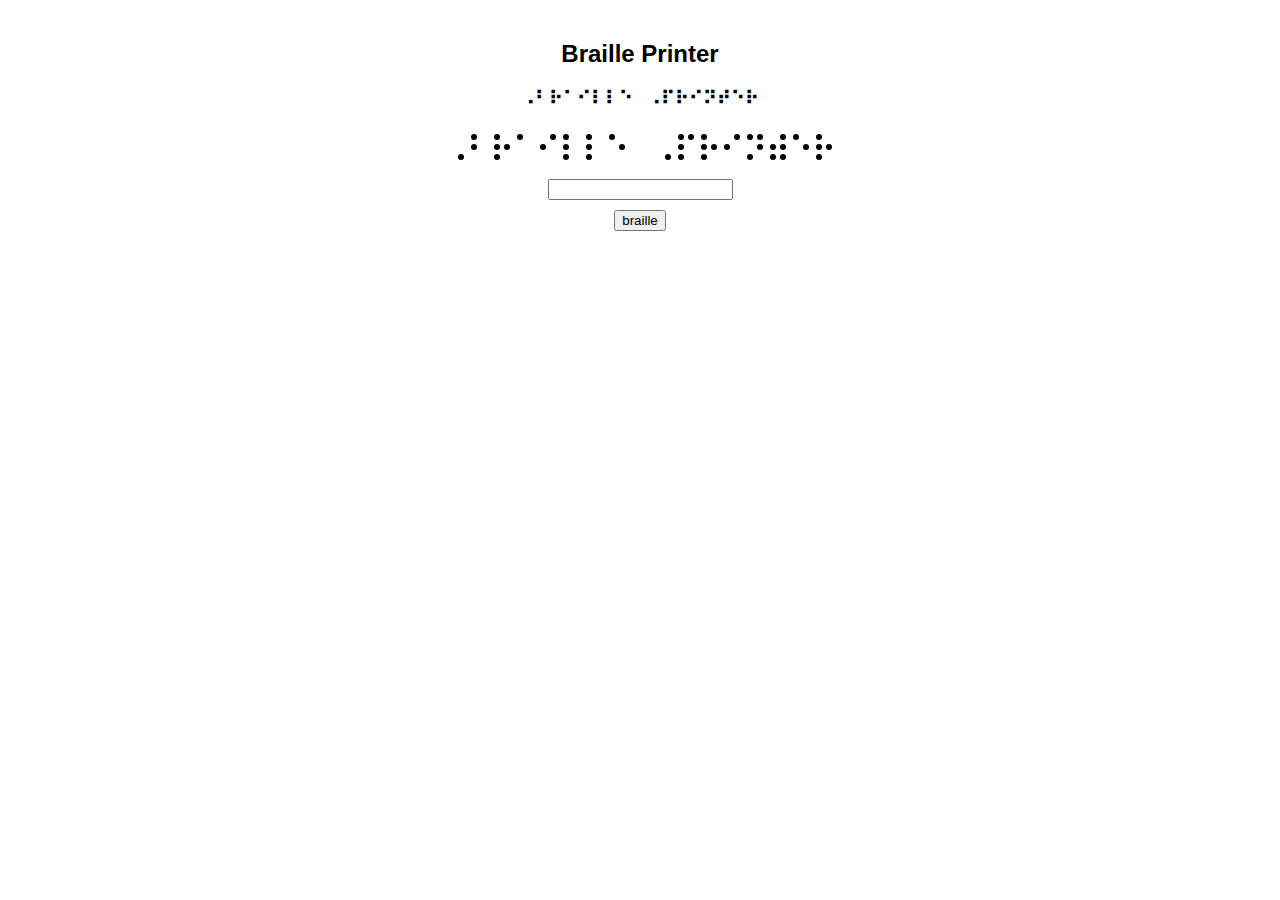
==== index.html @ f70e2872 "Test svg embed" ====
<!DOCTYPE html>
<html>
<head>
  <meta content="text/html; charset=utf-8" http-equiv="Content-Type">
  <meta http-equiv="X-UA-Compatible" content="IE=edge" />
  <meta name="viewport" content="width=880" />
  <meta name="application-name" content="Braille Printer">
  <meta name="keywords" content="braille printer, 점자 프린터">
  <meta name="description" content="Cloud Braille Printer, 클라우드 점자 프린터">
  <title>Braille Printer</title>
  <link rel="stylesheet" href="/static/index.css"/>
  <script src="https://ajax.googleapis.com/ajax/libs/jquery/1.8.1/jquery.min.js"></script>
  <script src="/static/index.js"></script>
</head>
<body>

<div style="width: 100%; text-align: center; margin-top: 20px;">
<div style="width: 800px; display: inline-block; border:">

  <h2 style="font-family: Arial">Braille Printer</h2>
  <h3>⠠⠃⠗⠁⠊⠇⠇⠑⠀⠠⠏⠗⠊⠝⠞⠑⠗</h3>

  <?xml version="1.0"?>
  <svg width="394" height="46"
     xmlns="http://www.w3.org/2000/svg" 
     xmlns:xlink="http://www.w3.org/1999/xlink">
<circle cx="18" cy="28" r="3" />
<circle cx="31" cy="8" r="3" />
<circle cx="31" cy="18" r="3" />
<circle cx="54" cy="8" r="3" />
<circle cx="54" cy="18" r="3" />
<circle cx="54" cy="28" r="3" />
<circle cx="64" cy="18" r="3" />
<circle cx="77" cy="8" r="3" />
<circle cx="100" cy="18" r="3" />
<circle cx="110" cy="8" r="3" />
<circle cx="123" cy="8" r="3" />
<circle cx="123" cy="18" r="3" />
<circle cx="123" cy="28" r="3" />
<circle cx="146" cy="8" r="3" />
<circle cx="146" cy="18" r="3" />
<circle cx="146" cy="28" r="3" />
<circle cx="169" cy="8" r="3" />
<circle cx="179" cy="18" r="3" />
<circle cx="225" cy="28" r="3" />
<circle cx="238" cy="8" r="3" />
<circle cx="238" cy="18" r="3" />
<circle cx="238" cy="28" r="3" />
<circle cx="248" cy="8" r="3" />
<circle cx="261" cy="8" r="3" />
<circle cx="261" cy="18" r="3" />
<circle cx="261" cy="28" r="3" />
<circle cx="271" cy="18" r="3" />
<circle cx="284" cy="18" r="3" />
<circle cx="294" cy="8" r="3" />
<circle cx="307" cy="8" r="3" />
<circle cx="307" cy="28" r="3" />
<circle cx="317" cy="8" r="3" />
<circle cx="317" cy="18" r="3" />
<circle cx="330" cy="18" r="3" />
<circle cx="330" cy="28" r="3" />
<circle cx="340" cy="8" r="3" />
<circle cx="340" cy="18" r="3" />
<circle cx="340" cy="28" r="3" />
<circle cx="353" cy="8" r="3" />
<circle cx="363" cy="18" r="3" />
<circle cx="376" cy="8" r="3" />
<circle cx="376" cy="18" r="3" />
<circle cx="376" cy="28" r="3" />
<circle cx="386" cy="18" r="3" />
</svg>
  
  <div>
    <input id="b-input" name="b-input" type="text" x-webkit-speech onwebkitspeechchange="do_braille()" lang="en-US">
  </div>
  <div style="margin-top: 10px;">
    <button id="btn-braille" class="btn">braille</button>
  </div>
    
  <div id="ly-result" style="display: none;">
    <textarea id="result" rows="1" cols="55" readonly="readonly"></textarea>
    <div style="text-align: right; margin-right: 45px;">
      <button id="btn-print" style="width: 70px; height: 33px; font-size: 16px;">print</button>
    </div>
  </div>
    
</div>
</div>

</body>
</html>
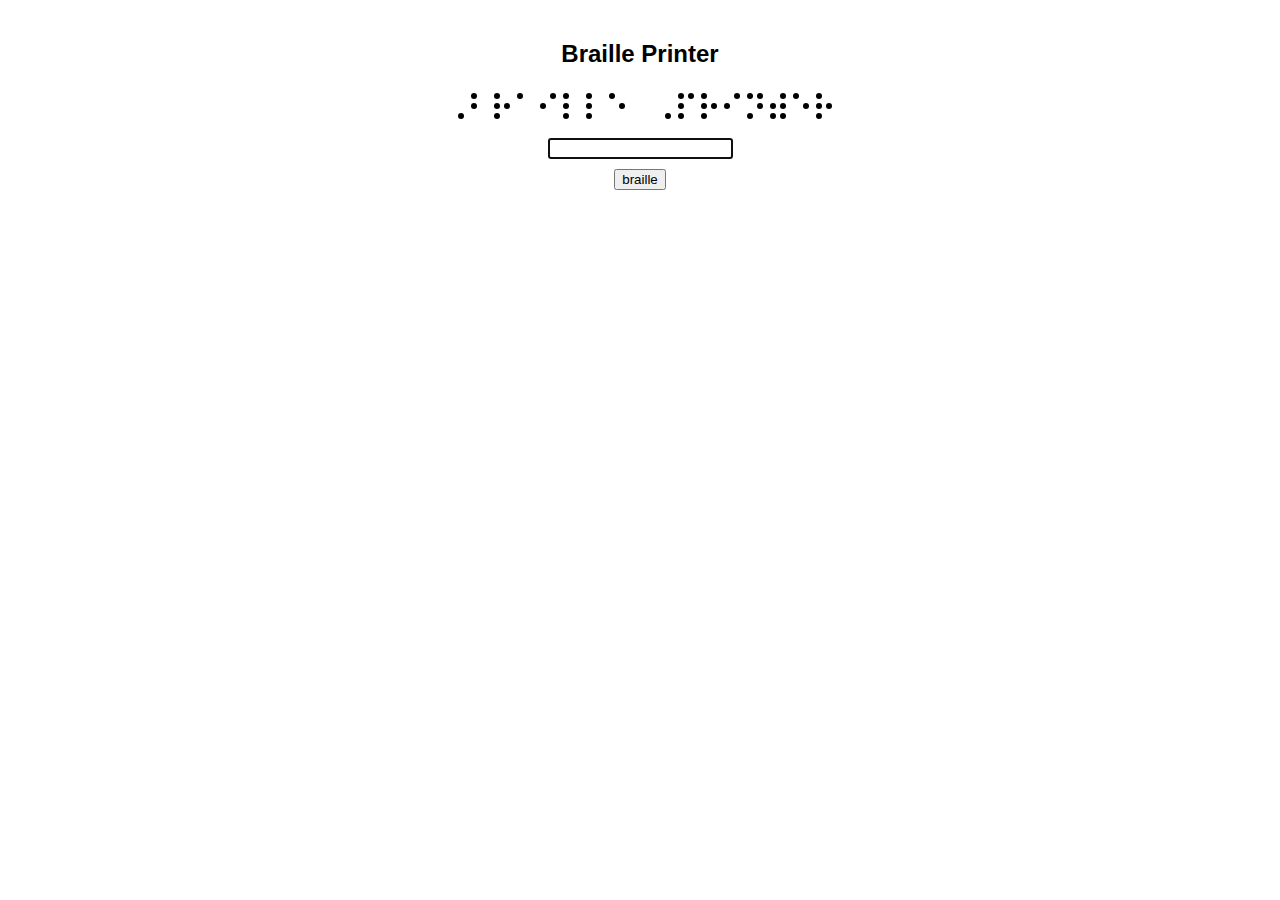
==== commit b09acdd2: "점자 변환 결과 svg 포맷으로 변경" ====
--- a/index.html
+++ b/index.html
@@ -18,7 +18,6 @@
 <div style="width: 800px; display: inline-block; border:">
 
   <h2 style="font-family: Arial">Braille Printer</h2>
-  <h3>⠠⠃⠗⠁⠊⠇⠇⠑⠀⠠⠏⠗⠊⠝⠞⠑⠗</h3>
 
   <?xml version="1.0"?>
   <svg width="394" height="46"
@@ -78,7 +77,10 @@
   </div>
     
   <div id="ly-result" style="display: none;">
+    <div id="result"></div>
+    <!--
     <textarea id="result" rows="1" cols="55" readonly="readonly"></textarea>
+    -->
     <div style="text-align: right; margin-right: 45px;">
       <button id="btn-print" style="width: 70px; height: 33px; font-size: 16px;">print</button>
     </div>
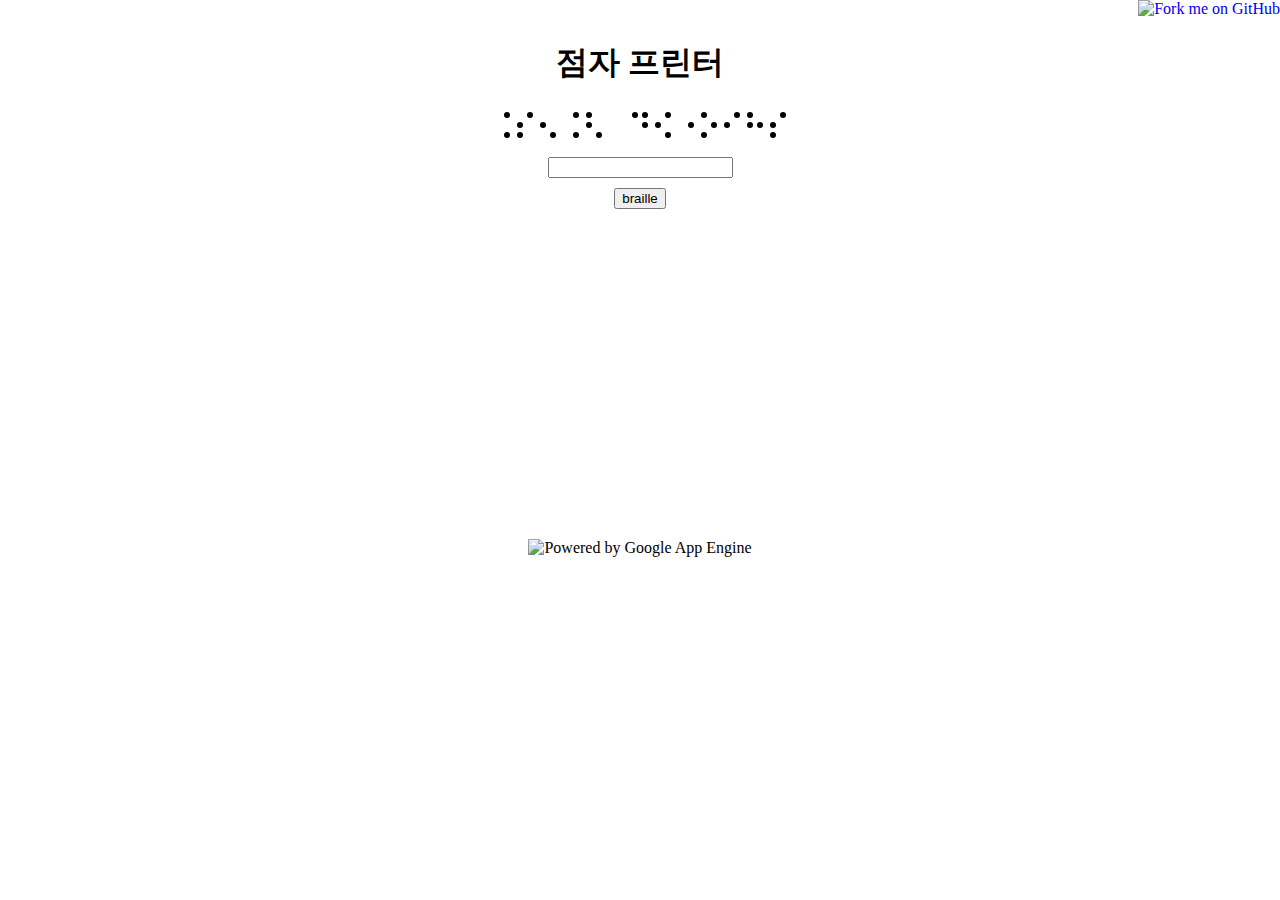
==== commit e8393830: "Added github banner" ====
--- a/index.html
+++ b/index.html
@@ -1,9 +1,9 @@
 <!DOCTYPE html>
 <html>
 <head>
-  <meta content="text/html; charset=utf-8" http-equiv="Content-Type">
-  <meta http-equiv="X-UA-Compatible" content="IE=edge" />
-  <meta name="viewport" content="width=880" />
+  <meta content="text/html; charset=utf-8" http-equiv="Content-Type" />
+  <meta http-equiv="X-UA-Compatible" content="IE=edge,chrome=1" />
+  <meta name="viewport" content="width=device-width, initial-scale=1.0" />
   <meta name="application-name" content="Braille Printer">
   <meta name="keywords" content="braille printer, 점자 프린터">
   <meta name="description" content="Cloud Braille Printer, 클라우드 점자 프린터">
@@ -14,10 +14,19 @@
 </head>
 <body>
 
+<!-- Github banner -->
+<a href="https://github.com/golanger/braille-printer">
+  <img
+    style="position: absolute; top: 0; right: 0px; border: 0;"
+    src="https://a248.e.akamai.net/assets.github.com/img/7afbc8b248c68eb468279e8c17986ad46549fb71/687474703a2f2f73332e616d617a6f6e6177732e636f6d2f6769746875622f726962626f6e732f666f726b6d655f72696768745f6461726b626c75655f3132313632312e706e67"
+    alt="Fork me on GitHub">
+</a>
+
 <div style="width: 100%; text-align: center; margin-top: 20px;">
 <div style="width: 800px; display: inline-block; border:">
 
-  <h2 style="font-family: Arial">Braille Printer</h2>
+<div id="title-en" style="display: none;">
+  <h1 style="font-family: Arial">Braille Printer</h1>
 
   <?xml version="1.0"?>
   <svg width="394" height="46"
@@ -68,9 +77,48 @@
 <circle cx="376" cy="28" r="3" />
 <circle cx="386" cy="18" r="3" />
 </svg>
+</div>
+<div id="title-ko">
+  <h1 style="font-family: Airal">점자 프린터</h1>
+<?xml version="1.0"?>
+<svg width="302" height="46"
+     xmlns="http://www.w3.org/2000/svg" 
+     xmlns:xlink="http://www.w3.org/1999/xlink">
+<circle cx="18" cy="8" r="3" />
+<circle cx="18" cy="28" r="3" />
+<circle cx="31" cy="18" r="3" />
+<circle cx="31" cy="28" r="3" />
+<circle cx="41" cy="8" r="3" />
+<circle cx="54" cy="18" r="3" />
+<circle cx="64" cy="28" r="3" />
+<circle cx="87" cy="8" r="3" />
+<circle cx="87" cy="28" r="3" />
+<circle cx="100" cy="8" r="3" />
+<circle cx="100" cy="18" r="3" />
+<circle cx="110" cy="28" r="3" />
+<circle cx="146" cy="8" r="3" />
+<circle cx="156" cy="8" r="3" />
+<circle cx="156" cy="18" r="3" />
+<circle cx="169" cy="18" r="3" />
+<circle cx="179" cy="8" r="3" />
+<circle cx="179" cy="28" r="3" />
+<circle cx="202" cy="18" r="3" />
+<circle cx="215" cy="8" r="3" />
+<circle cx="215" cy="28" r="3" />
+<circle cx="225" cy="18" r="3" />
+<circle cx="238" cy="18" r="3" />
+<circle cx="248" cy="8" r="3" />
+<circle cx="261" cy="8" r="3" />
+<circle cx="261" cy="18" r="3" />
+<circle cx="271" cy="18" r="3" />
+<circle cx="284" cy="18" r="3" />
+<circle cx="284" cy="28" r="3" />
+<circle cx="294" cy="8" r="3" />
+</svg>
+</div>
   
   <div>
-    <input id="b-input" name="b-input" type="text" x-webkit-speech onwebkitspeechchange="do_braille()" lang="en-US">
+    <input id="input" name="input" type="text" x-webkit-speech onwebkitspeechchange="do_braille()" lang="ko-KR">
   </div>
   <div style="margin-top: 10px;">
     <button id="btn-braille" class="btn">braille</button>
@@ -85,6 +133,10 @@
       <button id="btn-print" style="width: 70px; height: 33px; font-size: 16px;">print</button>
     </div>
   </div>
+
+  <div style="margin-top: 330px;">
+    <img src="https://developers.google.com/appengine/images/appengine-silver-120x30.gif" alt="Powered by Google App Engine" />
+  </div>
     
 </div>
 </div>
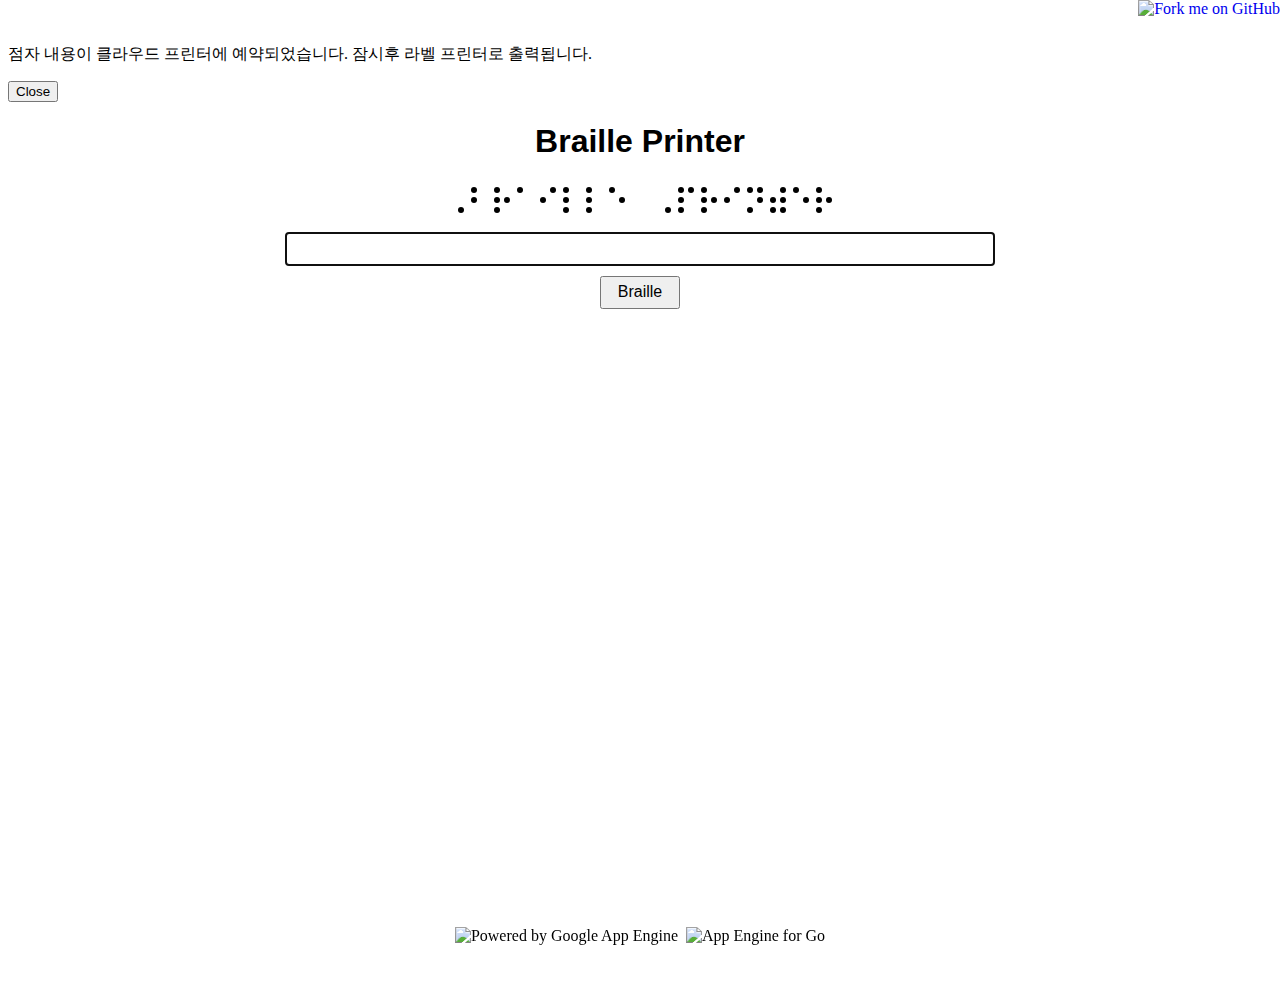
==== commit a06182b7: "QR Code page and disposable key" ====
--- a/index.html
+++ b/index.html
@@ -1,29 +1,38 @@
 <!DOCTYPE html>
 <html>
 <head>
-  <meta content="text/html; charset=utf-8" http-equiv="Content-Type" />
-  <meta http-equiv="X-UA-Compatible" content="IE=edge,chrome=1" />
-  <meta name="viewport" content="width=device-width, initial-scale=1.0" />
+  <meta content="text/html; charset=utf-8" http-equiv="Content-Type">
+  <meta http-equiv="X-UA-Compatible" content="IE=edge,chrome=1">
+  <meta name="viewport" content="width=device-width,initial-scale=1.0">
   <meta name="application-name" content="Braille Printer">
   <meta name="keywords" content="braille printer, 점자 프린터">
   <meta name="description" content="Cloud Braille Printer, 클라우드 점자 프린터">
   <title>Braille Printer</title>
-  <link rel="stylesheet" href="/static/index.css"/>
-  <script src="https://ajax.googleapis.com/ajax/libs/jquery/1.8.1/jquery.min.js"></script>
-  <script src="/static/index.js"></script>
+  <link rel="stylesheet" href="/static/bootstrap/css/bootstrap.min.css">
+  <link rel="stylesheet" href="/static/bootstrap/css/bootstrap-responsive.min.css">
+  <link rel="stylesheet" href="/static/index.css">
+  <style type="text/css">
+    body {
+      padding-top: 20px;
+      padding-bottom: 30px;
+    }
+  </style>
 </head>
 <body>
 
-<!-- Github banner -->
-<a href="https://github.com/golanger/braille-printer">
-  <img
-    style="position: absolute; top: 0; right: 0px; border: 0;"
-    src="https://a248.e.akamai.net/assets.github.com/img/7afbc8b248c68eb468279e8c17986ad46549fb71/687474703a2f2f73332e616d617a6f6e6177732e636f6d2f6769746875622f726962626f6e732f666f726b6d655f72696768745f6461726b626c75655f3132313632312e706e67"
-    alt="Fork me on GitHub">
-</a>
+<div id="myModal" class="modal hide fade" tabindex="-1" role="dialog" aria-labelledby="myModalLabel" aria-hidden="true">
+  <div class="modal-body">
+    <p>점자 내용이 클라우드 프린터에 예약되었습니다. 잠시후 라벨 프린터로 출력됩니다.</p>
+  </div>
+  <div class="modal-footer">
+    <button class="btn btn-primary" data-dismiss="modal" aria-hidden="true">Close</button>
+  </div>
+</div>
+<!--
+<div id="toast" style="position: absolute; top: 0; left: 430px; width: 500px; height: 26px; background-color: yellow; display: none; text-align: center; line-height: 26px;"></div>
+-->
 
-<div style="width: 100%; text-align: center; margin-top: 20px;">
-<div style="width: 800px; display: inline-block; border:">
+<div class="container" style="text-align: center;">
 
 <div id="title-en" style="display: none;">
   <h1 style="font-family: Arial">Braille Printer</h1>
@@ -121,7 +130,7 @@
     <input id="input" name="input" type="text" x-webkit-speech onwebkitspeechchange="do_braille()" lang="ko-KR">
   </div>
   <div style="margin-top: 10px;">
-    <button id="btn-braille" class="btn">braille</button>
+    <button id="btn-braille" class="btn btn-primary">Braille</button>
   </div>
     
   <div id="ly-result" style="display: none;">
@@ -129,17 +138,26 @@
     <!--
     <textarea id="result" rows="1" cols="55" readonly="readonly"></textarea>
     -->
-    <div style="text-align: right; margin-right: 45px;">
-      <button id="btn-print" style="width: 70px; height: 33px; font-size: 16px;">print</button>
+    <div>
+      <button id="btn-cloud-print" class="btn btn-success" style="height: 33px; font-size: 16px;">Cloud Print</button>
+      <button id="btn-print" class="btn btn-primary" style="height: 33px; font-size: 16px;">Print</button>
     </div>
   </div>
 
-  <div style="margin-top: 330px;">
-    <img src="https://developers.google.com/appengine/images/appengine-silver-120x30.gif" alt="Powered by Google App Engine" />
+  <div id="app-logo" style="display: none;">
+    <img src="/static/appengine-silver-120x30.gif" alt="Powered by Google App Engine" />&nbsp;
+    <img src="/static/appengine-go.jpg" alt="App Engine for Go" />
   </div>
     
 </div>
-</div>
+
+<script src="https://ajax.googleapis.com/ajax/libs/jquery/1.8.1/jquery.min.js"></script>
+<script src="/static/jquery.printpage.js"></script>
+<script src="/static/bootstrap/js/bootstrap.min.js"></script>
+<script src="/static/index.js"></script>
+
+<!-- GitHub Ribbon -->
+<a id="ribbon" href="https://github.com/golanger/braille-printer" target="_blank"><img style="position: absolute; top: 0; right: 0; border: 0;" src="https://s3.amazonaws.com/github/ribbons/forkme_right_darkblue_121621.png" alt="Fork me on GitHub"></a>
 
 </body>
 </html>
--- a/static/index.css
+++ b/static/index.css
@@ -0,0 +1,20 @@
+.layout { "width: 800px; display: inline-block;" }
+#input { width: 700px; height: 24px; padding: 4px; font-size: 20px; border: gray 1px solid; }
+
+@media only screen and (min-device-width : 320px) and (max-device-width : 480px) {
+    .layout { "width: 480px; display: inline-block;" }
+    #input { width: 300px; padding: 2px; font-size: 16px; border: red 1px solid; }
+    #ribbon { display: none; }
+    #btn-print { display: none; }
+}
+
+#btn-braille { width: 80px; height: 33px; font-size: 16px; }
+#result {
+    border: 0;
+    /* border-top: 1px dotted; */
+    margin-top: 20px;
+    width: 100%;
+    padding: 5px;
+    font-size: 18px;
+    resize: none;
+}
